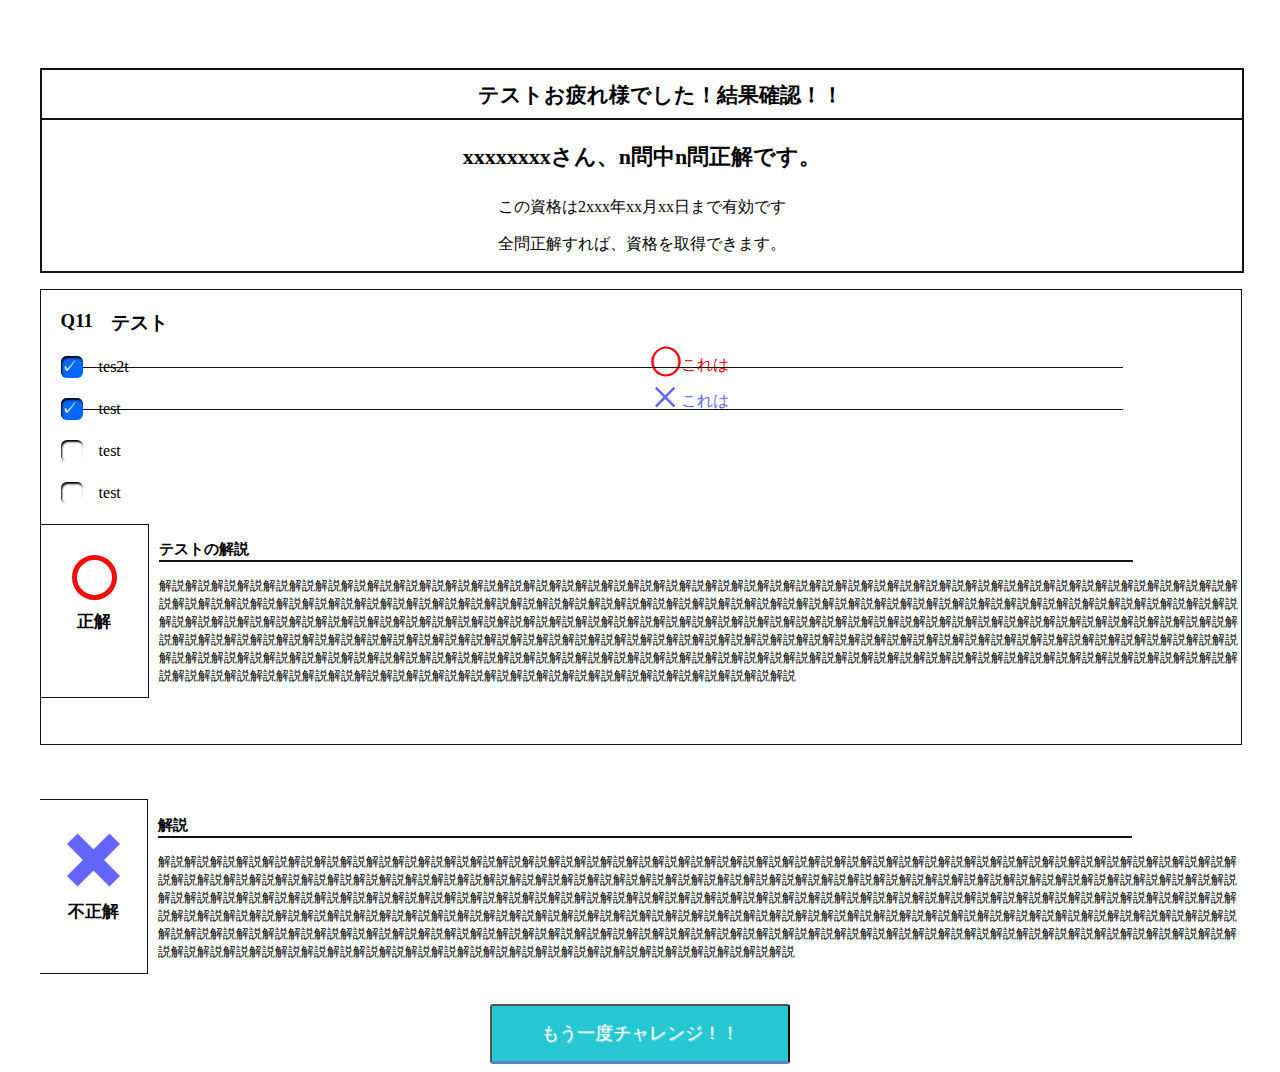
==== answer-sample.html @ d538f5ee "first commit" ====
<!DOCTYPE html>
<html lang="ja">
<head>
    <meta charset="UTF-8">
    <meta name="viewport" content="width=device-width, initial-scale=1.0">
    <meta http-equiv="X-UA-Compatible" content="ie=edge">
    <title>解答サンプル</title>
    <link rel="stylesheet" href="css/base.css">
</head>
<body>
    <main>
        <div id = "inContent">
            <section class="answer-head">
                <h3>テストお疲れ様でした！結果確認！！</h3>
                <div class="result-message">
                    <p class="large">xxxxxxxxさん、n問中n問正解です。</p>
                        <p class="small">この資格は2xxx年xx月xx日まで有効です</p>
                        <p class="small">全問正解すれば、資格を取得できます。</p>
                </div>
            </section>
            <ul class="box">
                <li class="question1-item">
                    <h3 class="question-title">
                        <ul>
                            <li  class="question-cnt">Q11</li>
                            <li><span>テスト</span></li>
                        </ul>
                    </h3>
                    <ul class="choises">
                        <li class="choise" >
                            <div class="checkbox answer-check">
                                <p class="small-circle">◯<span class="small-circle-sentence">これは</span></p>
                                <p class="answer-border"></p>
                                <input id="1" class="check" type="checkbox" checked="checked" disabled="disabled" >
                                <label for="1"><span>tes2t</span></label>

                            </div>
                        </li>
                        <li class="choise" >
                                <div class="checkbox answer-check">
                                    <p class="small-batsu">×<span class="small-batsu-sentence">これは</span></p>
                                    <p class="answer-border"></p>
                                    <input id="11" class="check" type="checkbox" checked="checked" disabled="disabled">
                                    <label for="11"><span>test</span></label>
                                </div>
                        </li>
                        <li class="choise" >
                                <div class="checkbox">
                                    <input id="21" class="check" type="checkbox" disabled="disabled">
                                    <label for="21"><span>test</span></label>
                                </div>
                            </li>
                        <li class="choise" >
                                <div class="checkbox">
                                    <input id="13" class="check" type="checkbox">
                                    <label for="13"><span>test</span></label>
                                </div>
                            </li>    
                    </ul>
                    <ul class = "answer-layout answer-item answer-line clear-fix">
                            <li class="answer answer-result">
                                <p class="circle"></p>
                                <p class="ok-ng">正解</p>
                            </li>
                            <li class="answer answer-sentence">
                                <h3>テストの解説</h3>
                                <p>解説解説解説解説解説解説解説解説解説解説解説解説解説解説解説解説解説解説解説解説解説解説解説解説解説解説解説解説解説解説解説解説解説解説解説解説解説解説解説解説解説解説解説解説解説解説解説解説解説解説解説解説解説解説解説解説解説解説解説解説解説解説解説解説解説解説解説解説解説解説解説解説解説解説解説解説解説解説解説解説解説解説解説解説解説解説解説解説解説解説解説解説解説解説解説解説解説解説解説解説解説解説解説解説解説解説解説解説解説解説解説解説解説解説解説解説解説解説解説解説解説解説解説解説解説解説解説解説解説解説解説解説解説解説解説解説解説解説解説解説解説解説解説解説解説解説解説解説解説解説解説解説解説解説解説解説解説解説解説解説解説解説解説解説解説解説解説解説解説解説解説解説解説解説解説解説解説解説解説解説解説解説解説解説解説解説解説解説解説解説解説解説解説解説解説解説解説解説解説解説解説解説解説解説解説解説解説解説解説解説解説解説解説解説解説解説解説解説解説解説解説解説解説解説解説解説解説解説解説解説解説解説</p>
                            </li>
                        </ul>
                </li>
            

        </ul>
            <ul class = "answer-layout answer-item answer-line clear-fix">
                    <li class="answer answer-result">
                        <p class="square cross batsu"></p>
                        <p class="ok-ng">不正解</p>
                    </li>
                    <li class="answer answer-sentence">
                        <h3>解説</h3>
                        <p>解説解説解説解説解説解説解説解説解説解説解説解説解説解説解説解説解説解説解説解説解説解説解説解説解説解説解説解説解説解説解説解説解説解説解説解説解説解説解説解説解説解説解説解説解説解説解説解説解説解説解説解説解説解説解説解説解説解説解説解説解説解説解説解説解説解説解説解説解説解説解説解説解説解説解説解説解説解説解説解説解説解説解説解説解説解説解説解説解説解説解説解説解説解説解説解説解説解説解説解説解説解説解説解説解説解説解説解説解説解説解説解説解説解説解説解説解説解説解説解説解説解説解説解説解説解説解説解説解説解説解説解説解説解説解説解説解説解説解説解説解説解説解説解説解説解説解説解説解説解説解説解説解説解説解説解説解説解説解説解説解説解説解説解説解説解説解説解説解説解説解説解説解説解説解説解説解説解説解説解説解説解説解説解説解説解説解説解説解説解説解説解説解説解説解説解説解説解説解説解説解説解説解説解説解説解説解説解説解説解説解説解説解説解説解説解説解説解説解説解説解説解説解説解説解説解説解説解説解説解説解説解説</p>
                    </li>
                </ul>


        <button id="send-answer" @click="restartClick">もう一度チャレンジ！！</button>
        </div>
    </main>
</body>
</html>
---- css/base.css ----
@import url("question-modal.css");
@import url("question-sample1.css");
@import url("answer-sample1.css");

li{
    list-style: none;
}
ul{
    padding:0;
    width: 100%;
}
main{
    word-wrap: break-word;
}
main #inContent{
    padding-top: 60px;
    text-align:center;
    min-width: 720px;
    width: 95%;
    margin: 0 auto;
}

.br-right{
    border-right:solid 1px;
}
.br-bottom {
    border-bottom:solid 1px;
}
.clear-fix::after{
    content: "";
    display: block;
    clear: both;
}
p,span,input{
    white-space: pre-wrap;
}
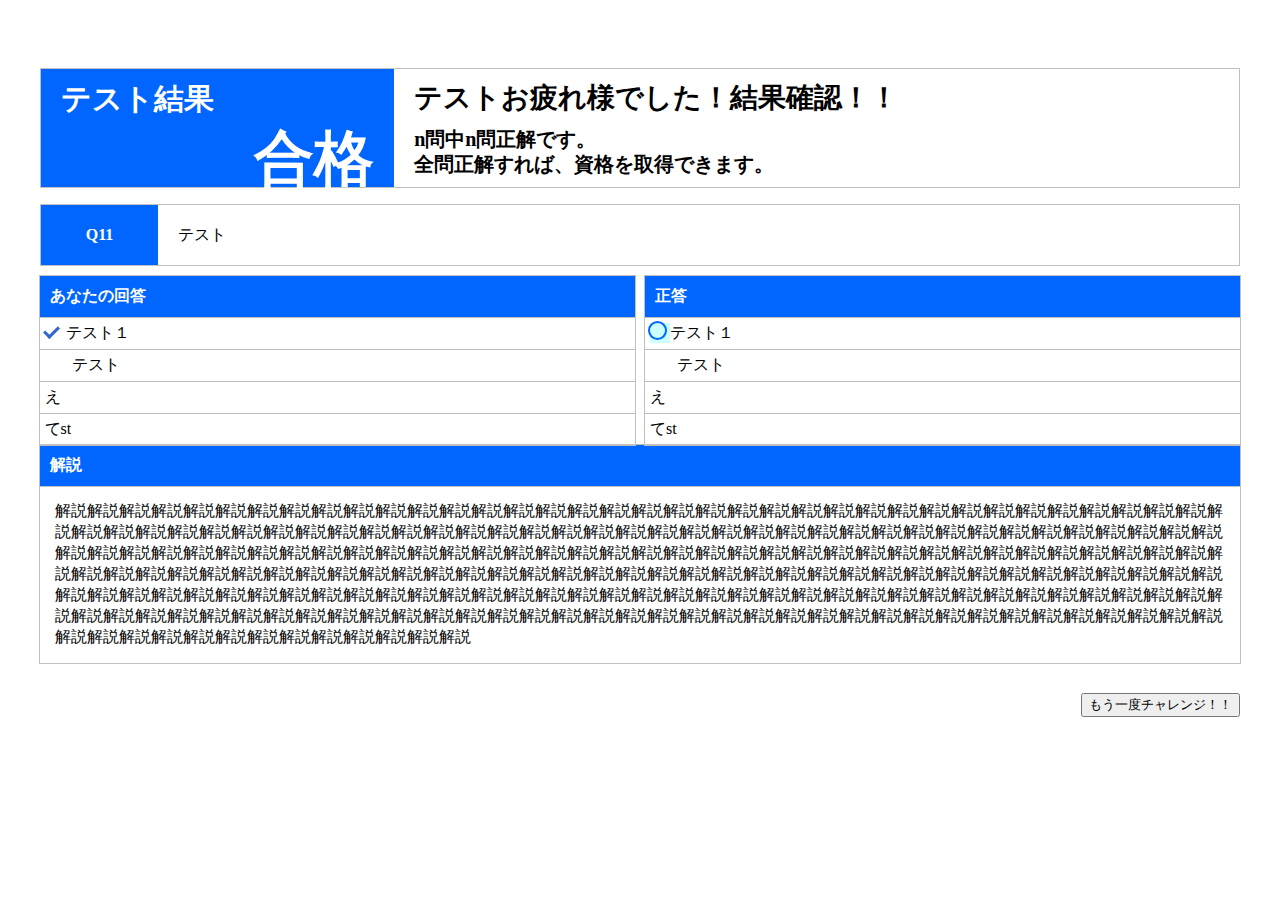
==== commit cad3146a: "change design" ====
--- a/answer-sample.html
+++ b/answer-sample.html
@@ -11,78 +11,48 @@
     <main>
         <div id = "inContent">
             <section class="answer-head">
-                <h3>テストお疲れ様でした！結果確認！！</h3>
+                <div class="result-pass-fail">
+                    <p class="pass-fail-title">テスト結果</p>
+                    <p class="pass-fail">合格</p>
+                </div>
                 <div class="result-message">
-                    <p class="large">xxxxxxxxさん、n問中n問正解です。</p>
-                        <p class="small">この資格は2xxx年xx月xx日まで有効です</p>
-                        <p class="small">全問正解すれば、資格を取得できます。</p>
+                    <p class="large">テストお疲れ様でした！結果確認！！</p>
+                    <p class="small">n問中n問正解です。</p>
+                    <p class="small">全問正解すれば、資格を取得できます。</p>
                 </div>
             </section>
             <ul class="box">
-                <li class="question1-item">
-                    <h3 class="question-title">
-                        <ul>
-                            <li  class="question-cnt">Q11</li>
-                            <li><span>テスト</span></li>
-                        </ul>
-                    </h3>
-                    <ul class="choises">
-                        <li class="choise" >
-                            <div class="checkbox answer-check">
-                                <p class="small-circle">◯<span class="small-circle-sentence">これは</span></p>
-                                <p class="answer-border"></p>
-                                <input id="1" class="check" type="checkbox" checked="checked" disabled="disabled" >
-                                <label for="1"><span>tes2t</span></label>
-
-                            </div>
-                        </li>
-                        <li class="choise" >
-                                <div class="checkbox answer-check">
-                                    <p class="small-batsu">×<span class="small-batsu-sentence">これは</span></p>
-                                    <p class="answer-border"></p>
-                                    <input id="11" class="check" type="checkbox" checked="checked" disabled="disabled">
-                                    <label for="11"><span>test</span></label>
-                                </div>
-                        </li>
-                        <li class="choise" >
-                                <div class="checkbox">
-                                    <input id="21" class="check" type="checkbox" disabled="disabled">
-                                    <label for="21"><span>test</span></label>
-                                </div>
-                            </li>
-                        <li class="choise" >
-                                <div class="checkbox">
-                                    <input id="13" class="check" type="checkbox">
-                                    <label for="13"><span>test</span></label>
-                                </div>
-                            </li>    
-                    </ul>
-                    <ul class = "answer-layout answer-item answer-line clear-fix">
-                            <li class="answer answer-result">
-                                <p class="circle"></p>
-                                <p class="ok-ng">正解</p>
-                            </li>
-                            <li class="answer answer-sentence">
-                                <h3>テストの解説</h3>
-                                <p>解説解説解説解説解説解説解説解説解説解説解説解説解説解説解説解説解説解説解説解説解説解説解説解説解説解説解説解説解説解説解説解説解説解説解説解説解説解説解説解説解説解説解説解説解説解説解説解説解説解説解説解説解説解説解説解説解説解説解説解説解説解説解説解説解説解説解説解説解説解説解説解説解説解説解説解説解説解説解説解説解説解説解説解説解説解説解説解説解説解説解説解説解説解説解説解説解説解説解説解説解説解説解説解説解説解説解説解説解説解説解説解説解説解説解説解説解説解説解説解説解説解説解説解説解説解説解説解説解説解説解説解説解説解説解説解説解説解説解説解説解説解説解説解説解説解説解説解説解説解説解説解説解説解説解説解説解説解説解説解説解説解説解説解説解説解説解説解説解説解説解説解説解説解説解説解説解説解説解説解説解説解説解説解説解説解説解説解説解説解説解説解説解説解説解説解説解説解説解説解説解説解説解説解説解説解説解説解説解説解説解説解説解説解説解説解説解説解説解説解説解説解説解説解説解説解説解説解説解説解説解説解説</p>
-                            </li>
-                        </ul>
-                </li>
-            
-
+                <li class="answer1-item">
+                    <div class="question">
+                        <div class="question-number"><span>Q11</span></div>
+                        <div class="question-sentence"><span>テスト</span></div>
+                    </div>
+                    <div class="choices">
+                        <div class="users-answer">
+                            <p>あなたの回答</p>
+                            <ul>
+                                <li><span class="user-check"><span /></span>テスト１</li>
+                                <li><span class="no-check" />テスト</li>
+                                <li>え</li>
+                                <li>てst</li>
+                            </ul>
+                        </div>
+                        <div class="pass-answer">
+                            <p>正答</p>
+                            <ul>
+                                <li ><span class="pass-check"><span class="small-circle"></span></span>テスト１</li>
+                                <li><span class="no-check"></span>テスト</li>
+                                <li>え</li>
+                                <li>てst</li>
+                            </ul>
+                        </div>
+                    </div>
+                    <div class="question-explanation">
+                        <p class="explanation-title">解説</p>
+                        <p class="explanation">解説解説解説解説解説解説解説解説解説解説解説解説解説解説解説解説解説解説解説解説解説解説解説解説解説解説解説解説解説解説解説解説解説解説解説解説解説解説解説解説解説解説解説解説解説解説解説解説解説解説解説解説解説解説解説解説解説解説解説解説解説解説解説解説解説解説解説解説解説解説解説解説解説解説解説解説解説解説解説解説解説解説解説解説解説解説解説解説解説解説解説解説解説解説解説解説解説解説解説解説解説解説解説解説解説解説解説解説解説解説解説解説解説解説解説解説解説解説解説解説解説解説解説解説解説解説解説解説解説解説解説解説解説解説解説解説解説解説解説解説解説解説解説解説解説解説解説解説解説解説解説解説解説解説解説解説解説解説解説解説解説解説解説解説解説解説解説解説解説解説解説解説解説解説解説解説解説解説解説解説解説解説解説解説解説解説解説解説解説解説解説解説解説解説解説解説解説解説解説解説解説解説解説解説解説解説解説解説解説解説解説解説解説解説解説解説解説解説解説解説解説解説解説解説解説解説解説解説解説解説解説解説</p>
+                    </div>
+                </li>           
         </ul>
-            <ul class = "answer-layout answer-item answer-line clear-fix">
-                    <li class="answer answer-result">
-                        <p class="square cross batsu"></p>
-                        <p class="ok-ng">不正解</p>
-                    </li>
-                    <li class="answer answer-sentence">
-                        <h3>解説</h3>
-                        <p>解説解説解説解説解説解説解説解説解説解説解説解説解説解説解説解説解説解説解説解説解説解説解説解説解説解説解説解説解説解説解説解説解説解説解説解説解説解説解説解説解説解説解説解説解説解説解説解説解説解説解説解説解説解説解説解説解説解説解説解説解説解説解説解説解説解説解説解説解説解説解説解説解説解説解説解説解説解説解説解説解説解説解説解説解説解説解説解説解説解説解説解説解説解説解説解説解説解説解説解説解説解説解説解説解説解説解説解説解説解説解説解説解説解説解説解説解説解説解説解説解説解説解説解説解説解説解説解説解説解説解説解説解説解説解説解説解説解説解説解説解説解説解説解説解説解説解説解説解説解説解説解説解説解説解説解説解説解説解説解説解説解説解説解説解説解説解説解説解説解説解説解説解説解説解説解説解説解説解説解説解説解説解説解説解説解説解説解説解説解説解説解説解説解説解説解説解説解説解説解説解説解説解説解説解説解説解説解説解説解説解説解説解説解説解説解説解説解説解説解説解説解説解説解説解説解説解説解説解説解説解説解説</p>
-                    </li>
-                </ul>
-
-
         <button id="send-answer" @click="restartClick">もう一度チャレンジ！！</button>
         </div>
     </main>
--- a/css/base.css
+++ b/css/base.css
@@ -33,4 +33,61 @@
 }
 p,span,input{
     white-space: pre-wrap;
-}+}
+
+.cp_stepflow01 {
+	display: -webkit-box;
+	display: -ms-flexbox;
+	display: flex;
+	margin: 0 0 1em;
+	padding: 0;
+}
+.cp_stepflow01 > li {
+	position: relative;
+	display: block;
+	width: auto;
+	margin: 0;
+	padding: 0;
+	list-style: none;
+	text-align: center;
+	text-overflow: ellipsis;
+	color: #b0bec5;
+	-ms-flex: 1;
+	-moz-flex: 1;
+	-webkit-box-flex: 1;
+	flex: 1;
+}
+.cp_stepflow01 > li .bubble {
+	display: block;
+	width: 30px;
+	height: 30px;
+	margin: 0 auto 0.5em;
+	border-radius: 1000px;
+	background-color: #b0bec5;
+}
+
+.cp_stepflow01 > li .bubble::before,
+.cp_stepflow01 > li:last-child .bubble::after{
+	position: absolute;
+	top: 15px;
+	display: block;
+	width: 100%;
+	height: 3px;
+	content: '';
+	background-color: #b0bec5;
+    z-index:-1;
+}
+.cp_stepflow01 > li.completed{
+	color: #0066FF;
+}
+
+.cp_stepflow01 > li.completed .bubble{
+	background-color: #0066FF;;
+}
+
+
+.cp_stepflow01 > li:last-child .bubble::before ,
+.cp_stepflow01 > li:last-child .bubble::after{
+	width: 0%;
+	margin-right: 50%;
+}
